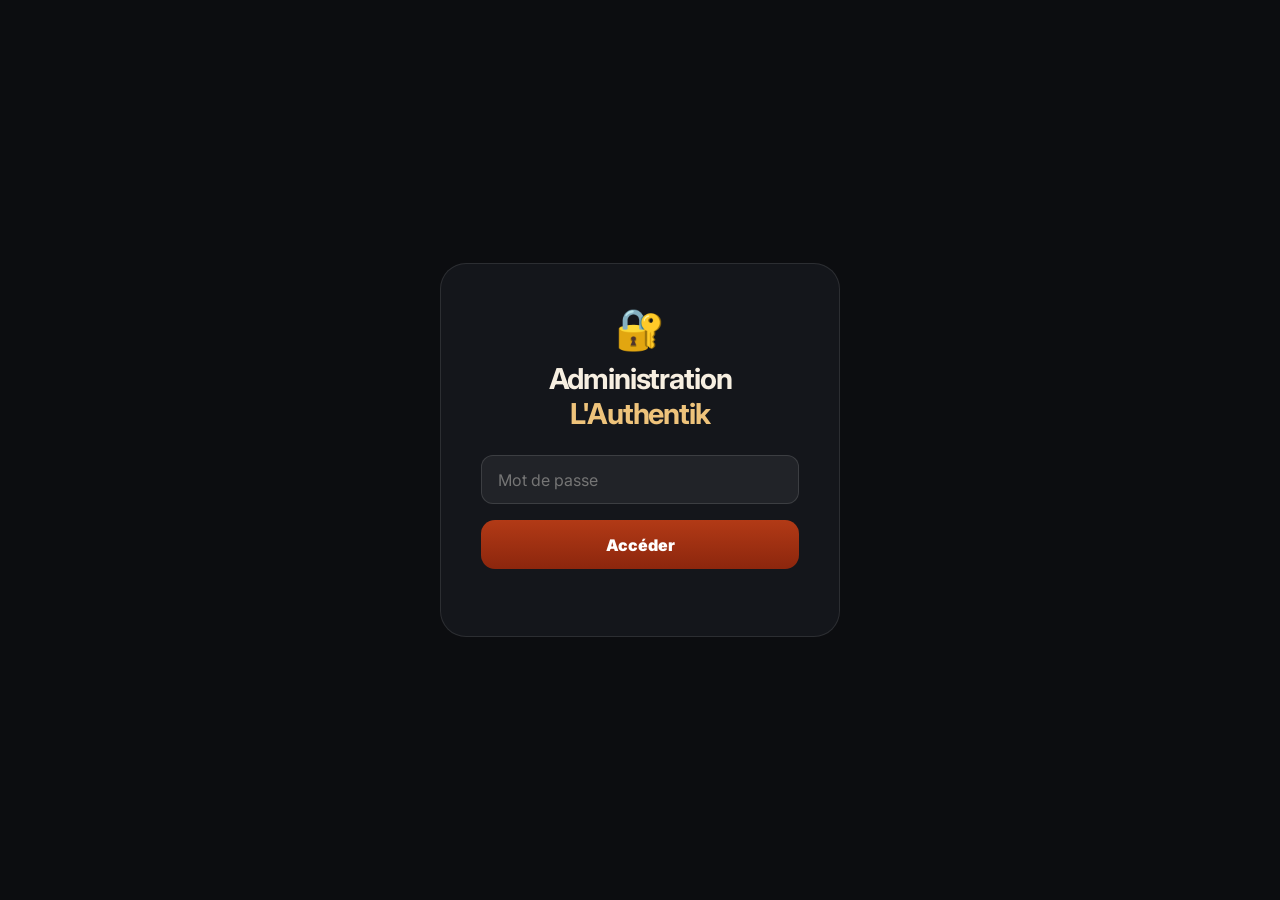
==== admin.html @ bbf082ee "Add files via upload" ====
<!DOCTYPE html>
<html lang="fr">
<head>
<meta charset="UTF-8">
<meta name="viewport" content="width=device-width, initial-scale=1.0">
<title>Admin • L'Authentik</title>
<link rel="preconnect" href="https://fonts.googleapis.com">
<link rel="preconnect" href="https://fonts.gstatic.com" crossorigin>
<link href="https://fonts.googleapis.com/css2?family=Inter:wght@400;600;700;800;900&display=swap" rel="stylesheet">
<link rel="stylesheet" href="assets/css/style.css">
<style>
  :root{--bg:#0c0d10;--surface:#14161b;--card:rgba(255,255,255,.055);--line:rgba(255,255,255,.10);--text:#f7efe1;--muted:#c9bea9;--gold:#eec37b;--gold2:#ffe3b3;--accent:#b23a16;--accent2:#8c260d;}
  body{padding:0;margin:0;}
  
  /* Login */
  .login-screen{position:fixed;inset:0;background:#0c0d10;display:flex;align-items:center;justify-content:center;z-index:9999;}
  .login-box{background:#14161b;border:1px solid rgba(255,255,255,.1);border-radius:26px;padding:2.5rem;width:100%;max-width:400px;text-align:center;}
  .login-box h2{margin:0 0 1.5rem;font-size:1.8rem;letter-spacing:-.04em;}
  .login-box input{width:100%;background:rgba(255,255,255,.06);border:1px solid rgba(255,255,255,.12);border-radius:12px;padding:.85rem 1rem;color:#f7efe1;font-family:inherit;font-size:1rem;box-sizing:border-box;margin-bottom:1rem;}
  .login-box button{width:100%;padding:.9rem;border-radius:14px;border:none;background:linear-gradient(180deg,#b23a16,#8c260d);color:#fff;font-weight:900;font-size:1rem;cursor:pointer;font-family:inherit;}
  .login-error{color:#fca5a5;font-size:.88rem;margin-top:.5rem;min-height:1.2rem;}

  /* Layout admin */
  .admin-wrap{max-width:1200px;margin:0 auto;padding:2rem 1rem;}
  .admin-header{display:flex;align-items:center;justify-content:space-between;margin-bottom:2rem;gap:1rem;flex-wrap:wrap;}
  .admin-header h1{margin:0;font-size:2rem;letter-spacing:-.04em;}
  .admin-nav{display:flex;gap:.5rem;flex-wrap:wrap;}
  .tab-btn{padding:.6rem 1.1rem;border-radius:12px;border:1px solid rgba(255,255,255,.12);background:rgba(255,255,255,.05);color:#f7efe1;cursor:pointer;font-weight:700;font-family:inherit;font-size:.9rem;transition:background .15s;}
  .tab-btn.active,.tab-btn:hover{background:linear-gradient(180deg,#b23a16,#8c260d);border-color:transparent;}
  .tab-content{display:none;}
  .tab-content.active{display:block;}

  /* Stats bar */
  .stats-bar{display:grid;grid-template-columns:repeat(4,1fr);gap:1rem;margin-bottom:2rem;}
  .stat-card{background:linear-gradient(180deg,rgba(255,255,255,.055),rgba(255,255,255,.03));border:1px solid rgba(255,255,255,.1);border-radius:20px;padding:1.2rem;text-align:center;}
  .stat-val{font-size:2rem;font-weight:900;color:#eec37b;}
  .stat-label{font-size:.82rem;color:#c9bea9;margin-top:.2rem;}

  /* Commandes */
  .cmd-filters{display:flex;gap:.7rem;margin-bottom:1.2rem;flex-wrap:wrap;align-items:center;}
  .cmd-filters input,.cmd-filters select{background:rgba(255,255,255,.06);border:1px solid rgba(255,255,255,.12);border-radius:10px;padding:.55rem .9rem;color:#f7efe1;font-family:inherit;font-size:.9rem;}
  .btn-export{padding:.55rem 1rem;border-radius:10px;border:1px solid rgba(238,195,123,.3);background:rgba(238,195,123,.1);color:#eec37b;cursor:pointer;font-weight:700;font-family:inherit;font-size:.88rem;}

  .commande-card{background:linear-gradient(180deg,rgba(255,255,255,.055),rgba(255,255,255,.03));border:1px solid rgba(255,255,255,.1);border-radius:18px;padding:1.1rem 1.3rem;margin-bottom:.8rem;cursor:pointer;transition:border .15s;}
  .commande-card:hover{border-color:rgba(238,195,123,.3);}
  .commande-card.expanded{border-color:rgba(238,195,123,.4);}
  .cmd-row{display:flex;align-items:center;justify-content:space-between;gap:1rem;flex-wrap:wrap;}
  .cmd-num{font-weight:900;font-size:1.05rem;color:#eec37b;}
  .cmd-client{font-weight:700;}
  .cmd-heure{color:#c9bea9;font-size:.88rem;}
  .cmd-total{font-weight:900;font-size:1.05rem;}
  .cmd-detail{margin-top:.9rem;padding-top:.9rem;border-top:1px solid rgba(255,255,255,.07);display:none;}
  .commande-card.expanded .cmd-detail{display:block;}
  .cmd-item-line{padding:.3rem 0;font-size:.9rem;color:#efe4d3;}
  .cmd-item-detail{font-size:.8rem;color:#c9bea9;margin-left:1rem;}
  .cmd-note{margin-top:.6rem;background:rgba(255,255,255,.04);border-radius:8px;padding:.5rem .8rem;font-size:.85rem;color:#c9bea9;}

  /* Éditeur menu */
  .menu-editor-section{margin-bottom:2rem;}
  .menu-editor-section h3{font-size:1.2rem;font-weight:900;color:#eec37b;margin:0 0 .8rem;letter-spacing:-.02em;}
  .editor-grid{display:grid;gap:.6rem;}
  .editor-item{background:rgba(255,255,255,.04);border:1px solid rgba(255,255,255,.08);border-radius:14px;padding:.9rem 1.1rem;display:grid;grid-template-columns:2fr 1fr 1fr 1fr auto;gap:.6rem;align-items:center;}
  .editor-item-nom{font-weight:700;font-size:.9rem;}
  .editor-item input{background:rgba(255,255,255,.07);border:1px solid rgba(255,255,255,.12);border-radius:8px;padding:.4rem .6rem;color:#f7efe1;font-family:inherit;font-size:.88rem;width:100%;box-sizing:border-box;}
  .editor-item label{font-size:.75rem;color:#c9bea9;display:block;margin-bottom:.2rem;}
  .btn-save-item{padding:.4rem .8rem;border-radius:8px;border:none;background:linear-gradient(180deg,#b23a16,#8c260d);color:#fff;font-weight:800;font-family:inherit;font-size:.8rem;cursor:pointer;white-space:nowrap;}
  .save-ok{color:#4ade80;font-size:.8rem;opacity:0;transition:opacity .3s;}
  .save-ok.show{opacity:1;}

  /* Sauces / boissons éditeur */
  .tags-editor{display:flex;flex-wrap:wrap;gap:.5rem;margin-bottom:.8rem;}
  .tag-item{display:flex;align-items:center;gap:.4rem;background:rgba(255,255,255,.07);border:1px solid rgba(255,255,255,.12);border-radius:8px;padding:.35rem .7rem;font-size:.88rem;}
  .tag-del{background:none;border:none;color:#fca5a5;cursor:pointer;font-size:.9rem;padding:0;line-height:1;}
  .add-tag-row{display:flex;gap:.6rem;align-items:center;}
  .add-tag-row input{background:rgba(255,255,255,.06);border:1px solid rgba(255,255,255,.12);border-radius:8px;padding:.45rem .7rem;color:#f7efe1;font-family:inherit;font-size:.88rem;flex:1;}
  .btn-add-tag{padding:.45rem .9rem;border-radius:8px;border:none;background:rgba(238,195,123,.15);color:#eec37b;font-weight:800;font-family:inherit;font-size:.85rem;cursor:pointer;}

  .global-save-btn{margin-top:1.5rem;padding:.9rem 2rem;border-radius:14px;border:none;background:linear-gradient(180deg,#b23a16,#8c260d);color:#fff;font-weight:900;font-size:1rem;cursor:pointer;font-family:inherit;}
  .save-banner{background:rgba(74,222,128,.15);border:1px solid rgba(74,222,128,.3);color:#4ade80;padding:.75rem 1rem;border-radius:12px;margin-bottom:1rem;display:none;}
  .save-banner.show{display:block;}

  @media(max-width:760px){
    .stats-bar{grid-template-columns:1fr 1fr;}
    .editor-item{grid-template-columns:1fr 1fr;gap:.4rem;}
    .editor-item-nom{grid-column:1/-1;}
  }
</style>
</head>
<body>

<!-- LOGIN -->
<div class="login-screen" id="login-screen">
  <div class="login-box">
    <div style="font-size:2.5rem;margin-bottom:.5rem">🔐</div>
    <h2>Administration<br><span style="color:#eec37b">L'Authentik</span></h2>
    <input type="password" id="login-input" placeholder="Mot de passe" onkeydown="if(event.key==='Enter')checkLogin()">
    <button onclick="checkLogin()">Accéder</button>
    <div class="login-error" id="login-error"></div>
  </div>
</div>

<div id="admin-content" style="display:none">
<div class="admin-wrap">
  <div class="admin-header">
    <div>
      <a href="index.html" style="color:#c9bea9;font-size:.85rem;font-weight:600">← Retour au site</a>
      <h1>🍽 Administration</h1>
    </div>
    <div class="admin-nav">
      <button class="tab-btn active" onclick="showTab('historique')">📋 Commandes du jour</button>
      <button class="tab-btn" onclick="showTab('historique-global')">🗂 Historique global</button>
      <button class="tab-btn" onclick="showTab('menu-editor')">✏️ Modifier le menu</button>
      <button class="tab-btn" onclick="showTab('options-editor')">⚙️ Sauces & Boissons</button>
      <button class="tab-btn" onclick="if(confirm(\'Réinitialiser toutes les données menu?\'))resetMenu()">🔄 Reset menu</button>
    </div>
  </div>

  <!-- STATS -->
  <div class="stats-bar" id="stats-bar"></div>

  <!-- TAB: COMMANDES DU JOUR -->
  <div class="tab-content active" id="tab-historique">
    <div class="cmd-filters">
      <input type="text" id="search-today" placeholder="Rechercher (nom, #numéro...)" oninput="renderCommandes('today')">
      <button class="btn-export" onclick="exportCSV('today')">⬇ Export CSV</button>
    </div>
    <div id="list-today"></div>
  </div>

  <!-- TAB: HISTORIQUE GLOBAL -->
  <div class="tab-content" id="tab-historique-global">
    <div class="cmd-filters">
      <input type="text" id="search-global" placeholder="Rechercher..." oninput="renderCommandes('global')">
      <input type="date" id="filter-date" onchange="renderCommandes('global')">
      <button class="btn-export" onclick="exportCSV('global')">⬇ Export CSV</button>
    </div>
    <div id="list-global"></div>
  </div>

  <!-- TAB: ÉDITEUR MENU -->
  <div class="tab-content" id="tab-menu-editor">
    <div class="save-banner" id="save-banner">✅ Modifications enregistrées !</div>
    <div id="menu-editor-body"></div>
    <button class="global-save-btn" onclick="sauvegarderMenu()">💾 Sauvegarder toutes les modifications</button>
  </div>

  <!-- TAB: SAUCES & BOISSONS -->
  <div class="tab-content" id="tab-options-editor">
    <div class="save-banner" id="save-banner-opts">✅ Options enregistrées !</div>

    <div class="menu-editor-section">
      <h3>Sauces</h3>
      <div class="tags-editor" id="sauces-tags"></div>
      <div class="add-tag-row">
        <input type="text" id="new-sauce" placeholder="Nouvelle sauce...">
        <button class="btn-add-tag" onclick="addTag('sauce')">+ Ajouter</button>
      </div>
    </div>

    <div class="menu-editor-section">
      <h3>Boissons</h3>
      <div class="tags-editor" id="boissons-tags"></div>
      <div class="add-tag-row">
        <input type="text" id="new-boisson-nom" placeholder="Nom boisson..." style="flex:2">
        <input type="number" id="new-boisson-prix" placeholder="Prix €" step="0.5" min="0" style="flex:1">
        <button class="btn-add-tag" onclick="addTag('boisson')">+ Ajouter</button>
      </div>
    </div>

    <div class="menu-editor-section">
      <h3>Crudités</h3>
      <div class="tags-editor" id="crudites-tags"></div>
      <div class="add-tag-row">
        <input type="text" id="new-crudite" placeholder="Nouvelle crudité...">
        <button class="btn-add-tag" onclick="addTag('crudite')">+ Ajouter</button>
      </div>
    </div>

    <button class="global-save-btn" onclick="sauvegarderOptions()">💾 Sauvegarder</button>
  </div>

</div><!-- /admin-wrap -->
</div><!-- /admin-content -->

<script src="assets/js/menu-data.js"></script>
<script>
const ADMIN_PWD = 'Lauthentik@2025';

// ---- Auth ----
function checkLogin() {
  const val = document.getElementById('login-input').value;
  if (val === ADMIN_PWD) {
    document.getElementById('login-screen').style.display = 'none';
    document.getElementById('admin-content').style.display = 'block';
    initAdmin();
  } else {
    document.getElementById('login-error').textContent = 'Mot de passe incorrect.';
  }
}
document.getElementById('login-input').addEventListener('keydown', e => { if(e.key==='Enter') checkLogin(); });

// ---- Tabs ----
function showTab(id) {
  document.querySelectorAll('.tab-content').forEach(t => t.classList.remove('active'));
  document.querySelectorAll('.tab-btn').forEach(b => b.classList.remove('active'));
  document.getElementById('tab-'+id).classList.add('active');
  event.target.classList.add('active');
}

// ---- Init ----
function initAdmin() {
  renderStats();
  renderCommandes('today');
  renderCommandes('global');
  renderMenuEditor();
  renderOptionsEditor();
}

// ---- Stats ----
function renderStats() {
  const hist = getHistorique();
  const today = new Date().toISOString().slice(0,10);
  const todayOrders = hist.filter(c => c.timestamp && c.timestamp.slice(0,10) === today);
  const totalToday = todayOrders.reduce((s,c) => s + (c.total||0), 0);
  const totalGlobal = hist.reduce((s,c) => s + (c.total||0), 0);
  
  document.getElementById('stats-bar').innerHTML = `
    <div class="stat-card"><div class="stat-val">${todayOrders.length}</div><div class="stat-label">Commandes aujourd'hui</div></div>
    <div class="stat-card"><div class="stat-val">${totalToday.toFixed(2)} €</div><div class="stat-label">CA aujourd'hui</div></div>
    <div class="stat-card"><div class="stat-val">${hist.length}</div><div class="stat-label">Commandes totales</div></div>
    <div class="stat-card"><div class="stat-val">${totalGlobal.toFixed(2)} €</div><div class="stat-label">CA total</div></div>
  `;
}

// ---- Historique ----
function getHistorique() {
  try { return JSON.parse(localStorage.getItem('lauthentik_historique') || '[]'); } catch(e) { return []; }
}

function renderCommandes(mode) {
  const hist = getHistorique();
  const today = new Date().toISOString().slice(0,10);
  const search = document.getElementById(mode === 'today' ? 'search-today' : 'search-global')?.value.toLowerCase() || '';
  const filterDate = document.getElementById('filter-date')?.value || '';
  const container = document.getElementById(mode === 'today' ? 'list-today' : 'list-global');

  let filtered = hist;
  if (mode === 'today') filtered = filtered.filter(c => c.timestamp && c.timestamp.slice(0,10) === today);
  if (filterDate) filtered = filtered.filter(c => c.timestamp && c.timestamp.slice(0,10) === filterDate);
  if (search) filtered = filtered.filter(c =>
    c.client_nom?.toLowerCase().includes(search) ||
    c.numero?.includes(search) ||
    JSON.stringify(c.items).toLowerCase().includes(search)
  );

  if (filtered.length === 0) {
    container.innerHTML = `<div style="text-align:center;color:#c9bea9;padding:2rem">Aucune commande${mode==='today'?' aujourd\'hui':''}</div>`;
    return;
  }

  container.innerHTML = filtered.map((c, i) => `
    <div class="commande-card" onclick="toggleCmd(this)">
      <div class="cmd-row">
        <span class="cmd-num">#${c.numero || '?'}</span>
        <span class="cmd-client">${c.client_nom || '—'}</span>
        <span class="cmd-heure">${c.heure || ''} — ${c.date || ''}</span>
        <span class="cmd-total">${(c.total||0).toFixed(2)} €</span>
        <span style="color:#c9bea9;font-size:.8rem">▼</span>
      </div>
      <div class="cmd-detail">
        ${(c.items||[]).map(item => `
          <div class="cmd-item-line">
            ${item.qte||1}× ${item.nom} — <span style="color:#eec37b">${((item.prix||0)*(item.qte||1)).toFixed(2)} €</span>
            ${item.detail ? `<div class="cmd-item-detail">${item.detail}</div>` : ''}
          </div>
        `).join('')}
        ${c.client_tel ? `<div class="cmd-item-detail" style="margin-top:.4rem">📞 ${c.client_tel}</div>` : ''}
        ${c.note ? `<div class="cmd-note">📝 ${c.note}</div>` : ''}
      </div>
    </div>
  `).join('');
}

function toggleCmd(el) {
  el.classList.toggle('expanded');
}

// ---- Export CSV ----
function exportCSV(mode) {
  const hist = getHistorique();
  const today = new Date().toISOString().slice(0,10);
  let data = mode === 'today' ? hist.filter(c => c.timestamp?.slice(0,10) === today) : hist;
  
  const rows = [['Numéro','Date','Heure','Client','Téléphone','Commande','Total','Note']];
  data.forEach(c => {
    const items = (c.items||[]).map(i => `${i.qte||1}x ${i.nom}${i.detail?' ('+i.detail+')':''}`).join('; ');
    rows.push([c.numero||'',c.date||'',c.heure||'',c.client_nom||'',c.client_tel||'',items,(c.total||0).toFixed(2),c.note||'']);
  });
  
  const csv = rows.map(r => r.map(v => `"${String(v).replace(/"/g,'""')}"`).join(',')).join('\n');
  const blob = new Blob(['\ufeff'+csv], {type:'text/csv;charset=utf-8'});
  const a = document.createElement('a');
  a.href = URL.createObjectURL(blob);
  a.download = `commandes_lauthentik_${today}.csv`;
  a.click();
}

// ---- Éditeur menu ----
let editData = null;

function renderMenuEditor() {
  editData = JSON.parse(JSON.stringify(getMenuData()));
  const container = document.getElementById('menu-editor-body');
  let html = '';

  for (const [catKey, cat] of Object.entries(editData.categories)) {
    html += `<div class="menu-editor-section">
      <h3>${cat.label}</h3>
      <div class="editor-grid">`;
    
    cat.items.forEach((item, idx) => {
      const p = item.prix !== null && item.prix !== undefined ? item.prix : '';
      const pf = item.avecFrites || '';
      const pm = item.menu || '';
      html += `
        <div class="editor-item" data-cat="${catKey}" data-idx="${idx}">
          <div class="editor-item-nom">${item.nom}</div>
          <div>
            <label>Prix seul (€)</label>
            <input type="number" step="0.5" min="0" class="ed-prix" value="${p}" placeholder="—">
          </div>
          <div>
            <label>Avec frites (€)</label>
            <input type="number" step="0.5" min="0" class="ed-frites" value="${pf}" placeholder="—">
          </div>
          <div>
            <label>Menu complet (€)</label>
            <input type="number" step="0.5" min="0" class="ed-menu" value="${pm}" placeholder="—">
          </div>
          <span class="save-ok" id="ok-${catKey}-${idx}">✓</span>
        </div>`;
    });
    
    html += '</div></div>';
  }

  container.innerHTML = html;
}

function sauvegarderMenu() {
  document.querySelectorAll('.editor-item').forEach(el => {
    const cat = el.dataset.cat;
    const idx = parseInt(el.dataset.idx);
    const prix = parseFloat(el.querySelector('.ed-prix').value) || null;
    const frites = parseFloat(el.querySelector('.ed-frites').value) || null;
    const menu = parseFloat(el.querySelector('.ed-menu').value) || null;
    editData.categories[cat].items[idx].prix = prix;
    editData.categories[cat].items[idx].avecFrites = frites;
    editData.categories[cat].items[idx].menu = menu;
  });
  saveMenuData(editData);
  const banner = document.getElementById('save-banner');
  banner.classList.add('show');
  setTimeout(() => banner.classList.remove('show'), 3000);
}

function resetMenu() {
  localStorage.removeItem('lauthentik_menu_data');
  renderMenuEditor();
  renderOptionsEditor();
  alert('Menu réinitialisé aux valeurs par défaut.');
}

// ---- Éditeur options ----
let optsData = null;

function renderOptionsEditor() {
  optsData = JSON.parse(JSON.stringify(getMenuData()));
  
  // Sauces
  document.getElementById('sauces-tags').innerHTML = optsData.sauces.map((s,i) => `
    <div class="tag-item">${s} <button class="tag-del" onclick="removeTag('sauce',${i})">✕</button></div>
  `).join('');
  
  // Boissons
  document.getElementById('boissons-tags').innerHTML = optsData.boissons.map((b,i) => `
    <div class="tag-item">${b.nom} — ${b.prix.toFixed(2)}€ <button class="tag-del" onclick="removeTag('boisson',${i})">✕</button></div>
  `).join('');
  
  // Crudités
  document.getElementById('crudites-tags').innerHTML = optsData.crudites.map((c,i) => `
    <div class="tag-item">${c} <button class="tag-del" onclick="removeTag('crudite',${i})">✕</button></div>
  `).join('');
}

function removeTag(type, idx) {
  if (type === 'sauce') optsData.sauces.splice(idx, 1);
  else if (type === 'boisson') optsData.boissons.splice(idx, 1);
  else if (type === 'crudite') optsData.crudites.splice(idx, 1);
  renderOptionsEditor();
}

function addTag(type) {
  if (type === 'sauce') {
    const val = document.getElementById('new-sauce').value.trim();
    if (val) { optsData.sauces.push(val); document.getElementById('new-sauce').value = ''; }
  } else if (type === 'boisson') {
    const nom = document.getElementById('new-boisson-nom').value.trim();
    const prix = parseFloat(document.getElementById('new-boisson-prix').value) || 1.5;
    if (nom) {
      optsData.boissons.push({ nom, prix });
      document.getElementById('new-boisson-nom').value = '';
      document.getElementById('new-boisson-prix').value = '';
    }
  } else if (type === 'crudite') {
    const val = document.getElementById('new-crudite').value.trim();
    if (val) { optsData.crudites.push(val); document.getElementById('new-crudite').value = ''; }
  }
  renderOptionsEditor();
}

function sauvegarderOptions() {
  const current = JSON.parse(JSON.stringify(getMenuData()));
  current.sauces = optsData.sauces;
  current.boissons = optsData.boissons;
  current.crudites = optsData.crudites;
  saveMenuData(current);
  const banner = document.getElementById('save-banner-opts');
  banner.classList.add('show');
  setTimeout(() => banner.classList.remove('show'), 3000);
}
</script>
</body>
</html>
---- assets/css/style.css ----
:root{--bg:#0c0d10;--surface:#14161b;--card:rgba(255,255,255,.055);--line:rgba(255,255,255,.10);--text:#f7efe1;--muted:#c9bea9;--gold:#eec37b;--gold2:#ffe3b3;--accent:#b23a16;--accent2:#8c260d;--shadow:0 20px 48px rgba(0,0,0,.35);--max:1220px}
*{box-sizing:border-box}html{scroll-behavior:smooth}body{margin:0;font-family:Inter,system-ui,-apple-system,Segoe UI,Roboto,Arial,sans-serif;color:var(--text);background:radial-gradient(900px 500px at 10% -15%, rgba(238,195,123,.10), transparent 60%),radial-gradient(800px 450px at 100% 0%, rgba(178,58,22,.10), transparent 60%),linear-gradient(180deg,#060708 0%,#0d1014 100%)}a{color:inherit;text-decoration:none}img{max-width:100%;display:block}.container{width:min(var(--max),calc(100% - 2rem));margin:0 auto}.skip-link{position:absolute;left:-999px}.skip-link:focus{left:1rem;top:1rem;background:#fff;color:#000;padding:.7rem 1rem;border-radius:12px;z-index:99}
.header{position:sticky;top:0;z-index:50;background:rgba(8,10,12,.82);backdrop-filter:blur(16px);border-bottom:1px solid rgba(255,255,255,.06)}.header-inner{min-height:78px;display:flex;align-items:center;justify-content:space-between;gap:1rem}.brand{display:flex;align-items:center;gap:.9rem;min-width:0}.brand img{width:58px;height:58px;border-radius:50%;background:#f4eadf;padding:2px}.brand-title{font-size:1.5rem;font-weight:900;letter-spacing:-.04em}.brand-sub{font-size:.84rem;color:var(--muted)}.nav-toggle{display:none;width:46px;height:46px;border-radius:14px;border:1px solid var(--line);background:rgba(255,255,255,.04);position:relative}.nav-toggle span,.nav-toggle:before,.nav-toggle:after{content:'';position:absolute;left:13px;right:13px;height:2px;background:#fff;border-radius:999px}.nav-toggle span{top:22px}.nav-toggle:before{top:16px}.nav-toggle:after{top:28px}.nav{display:flex;align-items:center;gap:.25rem;flex-wrap:wrap}.nav a{padding:.8rem .95rem;border-radius:12px;font-weight:700}.nav a:hover,.nav a[aria-current='page']{background:rgba(255,255,255,.06)}.top-actions{display:flex;gap:.55rem;flex-wrap:wrap}.chip{display:inline-flex;align-items:center;justify-content:center;padding:.78rem .98rem;border-radius:14px;font-weight:800;border:1px solid var(--line);background:rgba(255,255,255,.05)}.chip.primary{background:linear-gradient(180deg,var(--accent),var(--accent2));border-color:transparent}
.hero{margin-top:1.25rem;min-height:72vh;border-radius:32px;overflow:hidden;position:relative;box-shadow:var(--shadow);background:url('assets/img/hero-kebab.jpg') center/cover no-repeat}.hero:before{content:'';position:absolute;inset:0;background:linear-gradient(90deg,rgba(0,0,0,.84) 0%,rgba(0,0,0,.46) 48%,rgba(0,0,0,.18) 100%)}.hero-content{position:relative;z-index:1;max-width:560px;padding:clamp(1.7rem,6vw,5.2rem)}.eyebrow{display:inline-flex;padding:.45rem .72rem;border-radius:999px;background:rgba(238,195,123,.14);color:var(--gold2);font-weight:800}.hero h1{margin:.9rem 0 .4rem;font-size:clamp(3rem,7vw,5.5rem);line-height:.92;letter-spacing:-.06em}.hero p{margin:0;color:#f2e8d8;font-size:clamp(1.08rem,2vw,1.26rem);line-height:1.7}.hero-actions{display:flex;gap:.75rem;flex-wrap:wrap;margin-top:1.25rem}.btn{display:inline-flex;align-items:center;justify-content:center;padding:1rem 1.18rem;border-radius:16px;font-weight:900}.btn.primary{background:linear-gradient(180deg,var(--accent),var(--accent2))}.btn.secondary{background:rgba(255,255,255,.08);border:1px solid var(--line)}
.section{padding:4.2rem 0}.section.small{padding-top:2.4rem}.section-title{display:flex;align-items:end;justify-content:space-between;gap:1rem;margin-bottom:1.4rem}.section-title h2{margin:0;font-size:clamp(1.9rem,4vw,3rem);letter-spacing:-.04em}.section-title p{margin:0;color:var(--muted);max-width:62ch;line-height:1.7}
.categories{display:grid;grid-template-columns:repeat(12,1fr);gap:1.2rem}.category{grid-column:span 4;min-height:320px;border-radius:26px;overflow:hidden;position:relative;border:1px solid var(--line);box-shadow:var(--shadow);background-size:cover;background-position:center}.category.wide{grid-column:span 6}.category.small{grid-column:span 3}.category:before{content:'';position:absolute;inset:0;background:linear-gradient(180deg,rgba(0,0,0,.04),rgba(0,0,0,.78))}.category .inner{position:absolute;inset:auto 0 0 0;padding:1.25rem;z-index:1}.category h3{margin:0 0 .35rem;font-size:1.7rem}.category p{margin:0;color:#ebdfcf}
.gallery{display:grid;grid-template-columns:repeat(4,1fr);gap:1rem}.gallery img{width:100%;aspect-ratio:1/1;object-fit:cover;border-radius:22px;border:1px solid var(--line);box-shadow:var(--shadow)}
.info-grid{display:grid;grid-template-columns:1.2fr .8fr;gap:1.2rem}.panel{background:linear-gradient(180deg,rgba(255,255,255,.055),rgba(255,255,255,.03));border:1px solid var(--line);border-radius:26px;box-shadow:var(--shadow)}.map iframe{width:100%;height:100%;min-height:420px;border:0;border-radius:26px}.stack{display:grid;gap:1rem}.card{padding:1.25rem}.list{display:grid;gap:.9rem}.line strong{display:block;color:var(--gold2);margin-bottom:.2rem}.muted{color:var(--muted)}
.page-hero{margin-top:1.25rem;min-height:40vh;border-radius:30px;overflow:hidden;position:relative;display:flex;align-items:end;box-shadow:var(--shadow);background-size:cover;background-position:center}.page-hero:before{content:'';position:absolute;inset:0;background:linear-gradient(90deg,rgba(0,0,0,.84),rgba(0,0,0,.38) 60%,rgba(0,0,0,.16))}.page-hero .content{position:relative;z-index:1;max-width:700px;padding:1.8rem}.page-hero h1{margin:.35rem 0 0;font-size:clamp(2.2rem,4.8vw,4rem);letter-spacing:-.05em}
.menu-grid{display:grid;grid-template-columns:repeat(2,minmax(0,1fr));gap:1rem}.menu-card{display:grid;grid-template-columns:220px 1fr;gap:1rem;align-items:stretch;padding:.9rem;border-radius:24px;border:1px solid var(--line);background:linear-gradient(180deg,rgba(255,255,255,.055),rgba(255,255,255,.03));box-shadow:var(--shadow)}.menu-card img{width:100%;height:180px;object-fit:cover;border-radius:18px}.menu-name{font-weight:900;font-size:1.15rem}.menu-price{font-weight:900;color:var(--gold2);margin-top:.1rem}.menu-extra{margin-top:.38rem;font-size:.93rem;color:#ffd59a;font-weight:700}.menu-desc{margin-top:.5rem;line-height:1.68;color:#efe4d3}
.supp-grid{display:grid;grid-template-columns:repeat(3,minmax(0,1fr));gap:1rem}.supp-card{padding:.9rem;border-radius:22px;border:1px solid var(--line);background:rgba(255,255,255,.04);box-shadow:var(--shadow)}.supp-card img{width:100%;height:190px;object-fit:cover;border-radius:16px;margin-bottom:.85rem}
.footer{padding:2rem 0 3rem}.footer-grid{display:grid;grid-template-columns:1.2fr 1fr 1fr;gap:1rem}.footer small{color:var(--muted);line-height:1.7}
@media (max-width:1080px){.categories{grid-template-columns:repeat(6,1fr)}.category,.category.wide,.category.small{grid-column:span 3}.gallery,.footer-grid,.info-grid,.supp-grid{grid-template-columns:1fr}.menu-grid{grid-template-columns:1fr}}
@media (max-width:900px){.nav-toggle{display:inline-flex}.nav{display:none;position:absolute;left:1rem;right:1rem;top:calc(100% + .75rem);flex-direction:column;align-items:stretch;background:rgba(10,12,14,.98);border:1px solid var(--line);border-radius:18px;padding:.65rem;box-shadow:var(--shadow)}.nav.open{display:flex}.top-actions{display:none}.gallery{grid-template-columns:repeat(2,1fr)}}
@media (max-width:760px){.container{width:min(var(--max),calc(100% - 1.15rem))}.hero{min-height:76vh}.categories,.gallery,.menu-grid,.supp-grid{grid-template-columns:1fr}.category,.category.wide,.category.small{grid-column:auto;min-height:260px}.menu-card{grid-template-columns:1fr}.menu-card img{height:220px}.section{padding:3.2rem 0}}
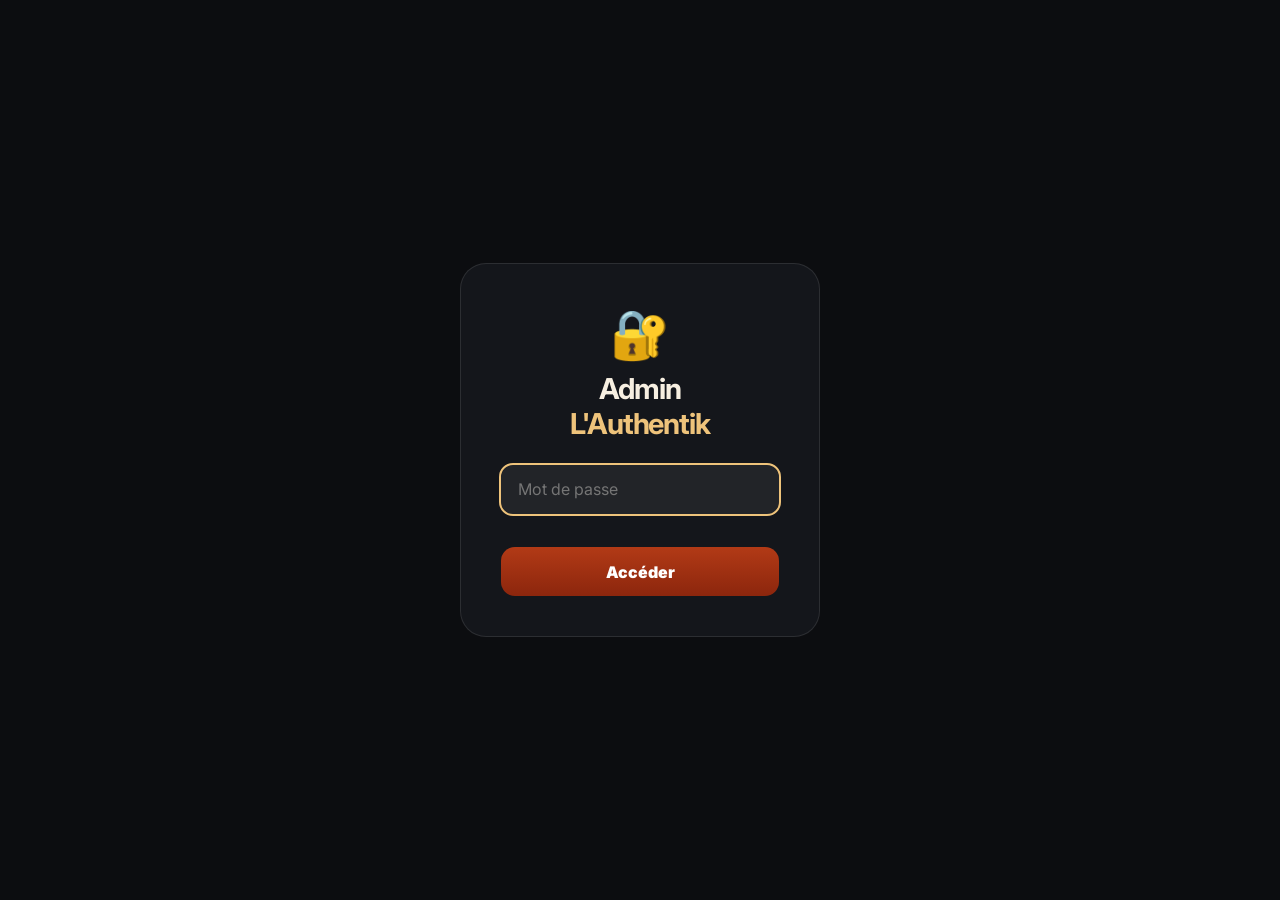
==== commit 23e52419: "Add files via upload" ====
--- a/admin.html
+++ b/admin.html
@@ -4,430 +4,586 @@
 <meta charset="UTF-8">
 <meta name="viewport" content="width=device-width, initial-scale=1.0">
 <title>Admin • L'Authentik</title>
+<link rel="icon" type="image/png" href="assets/img/logo.png">
 <link rel="preconnect" href="https://fonts.googleapis.com">
-<link rel="preconnect" href="https://fonts.gstatic.com" crossorigin>
 <link href="https://fonts.googleapis.com/css2?family=Inter:wght@400;600;700;800;900&display=swap" rel="stylesheet">
-<link rel="stylesheet" href="assets/css/style.css">
 <style>
-  :root{--bg:#0c0d10;--surface:#14161b;--card:rgba(255,255,255,.055);--line:rgba(255,255,255,.10);--text:#f7efe1;--muted:#c9bea9;--gold:#eec37b;--gold2:#ffe3b3;--accent:#b23a16;--accent2:#8c260d;}
-  body{padding:0;margin:0;}
-  
-  /* Login */
-  .login-screen{position:fixed;inset:0;background:#0c0d10;display:flex;align-items:center;justify-content:center;z-index:9999;}
-  .login-box{background:#14161b;border:1px solid rgba(255,255,255,.1);border-radius:26px;padding:2.5rem;width:100%;max-width:400px;text-align:center;}
-  .login-box h2{margin:0 0 1.5rem;font-size:1.8rem;letter-spacing:-.04em;}
-  .login-box input{width:100%;background:rgba(255,255,255,.06);border:1px solid rgba(255,255,255,.12);border-radius:12px;padding:.85rem 1rem;color:#f7efe1;font-family:inherit;font-size:1rem;box-sizing:border-box;margin-bottom:1rem;}
-  .login-box button{width:100%;padding:.9rem;border-radius:14px;border:none;background:linear-gradient(180deg,#b23a16,#8c260d);color:#fff;font-weight:900;font-size:1rem;cursor:pointer;font-family:inherit;}
-  .login-error{color:#fca5a5;font-size:.88rem;margin-top:.5rem;min-height:1.2rem;}
-
-  /* Layout admin */
-  .admin-wrap{max-width:1200px;margin:0 auto;padding:2rem 1rem;}
-  .admin-header{display:flex;align-items:center;justify-content:space-between;margin-bottom:2rem;gap:1rem;flex-wrap:wrap;}
-  .admin-header h1{margin:0;font-size:2rem;letter-spacing:-.04em;}
-  .admin-nav{display:flex;gap:.5rem;flex-wrap:wrap;}
-  .tab-btn{padding:.6rem 1.1rem;border-radius:12px;border:1px solid rgba(255,255,255,.12);background:rgba(255,255,255,.05);color:#f7efe1;cursor:pointer;font-weight:700;font-family:inherit;font-size:.9rem;transition:background .15s;}
-  .tab-btn.active,.tab-btn:hover{background:linear-gradient(180deg,#b23a16,#8c260d);border-color:transparent;}
-  .tab-content{display:none;}
-  .tab-content.active{display:block;}
-
-  /* Stats bar */
-  .stats-bar{display:grid;grid-template-columns:repeat(4,1fr);gap:1rem;margin-bottom:2rem;}
-  .stat-card{background:linear-gradient(180deg,rgba(255,255,255,.055),rgba(255,255,255,.03));border:1px solid rgba(255,255,255,.1);border-radius:20px;padding:1.2rem;text-align:center;}
-  .stat-val{font-size:2rem;font-weight:900;color:#eec37b;}
-  .stat-label{font-size:.82rem;color:#c9bea9;margin-top:.2rem;}
-
-  /* Commandes */
-  .cmd-filters{display:flex;gap:.7rem;margin-bottom:1.2rem;flex-wrap:wrap;align-items:center;}
-  .cmd-filters input,.cmd-filters select{background:rgba(255,255,255,.06);border:1px solid rgba(255,255,255,.12);border-radius:10px;padding:.55rem .9rem;color:#f7efe1;font-family:inherit;font-size:.9rem;}
-  .btn-export{padding:.55rem 1rem;border-radius:10px;border:1px solid rgba(238,195,123,.3);background:rgba(238,195,123,.1);color:#eec37b;cursor:pointer;font-weight:700;font-family:inherit;font-size:.88rem;}
-
-  .commande-card{background:linear-gradient(180deg,rgba(255,255,255,.055),rgba(255,255,255,.03));border:1px solid rgba(255,255,255,.1);border-radius:18px;padding:1.1rem 1.3rem;margin-bottom:.8rem;cursor:pointer;transition:border .15s;}
-  .commande-card:hover{border-color:rgba(238,195,123,.3);}
-  .commande-card.expanded{border-color:rgba(238,195,123,.4);}
-  .cmd-row{display:flex;align-items:center;justify-content:space-between;gap:1rem;flex-wrap:wrap;}
-  .cmd-num{font-weight:900;font-size:1.05rem;color:#eec37b;}
-  .cmd-client{font-weight:700;}
-  .cmd-heure{color:#c9bea9;font-size:.88rem;}
-  .cmd-total{font-weight:900;font-size:1.05rem;}
-  .cmd-detail{margin-top:.9rem;padding-top:.9rem;border-top:1px solid rgba(255,255,255,.07);display:none;}
-  .commande-card.expanded .cmd-detail{display:block;}
-  .cmd-item-line{padding:.3rem 0;font-size:.9rem;color:#efe4d3;}
-  .cmd-item-detail{font-size:.8rem;color:#c9bea9;margin-left:1rem;}
-  .cmd-note{margin-top:.6rem;background:rgba(255,255,255,.04);border-radius:8px;padding:.5rem .8rem;font-size:.85rem;color:#c9bea9;}
-
-  /* Éditeur menu */
-  .menu-editor-section{margin-bottom:2rem;}
-  .menu-editor-section h3{font-size:1.2rem;font-weight:900;color:#eec37b;margin:0 0 .8rem;letter-spacing:-.02em;}
-  .editor-grid{display:grid;gap:.6rem;}
-  .editor-item{background:rgba(255,255,255,.04);border:1px solid rgba(255,255,255,.08);border-radius:14px;padding:.9rem 1.1rem;display:grid;grid-template-columns:2fr 1fr 1fr 1fr auto;gap:.6rem;align-items:center;}
-  .editor-item-nom{font-weight:700;font-size:.9rem;}
-  .editor-item input{background:rgba(255,255,255,.07);border:1px solid rgba(255,255,255,.12);border-radius:8px;padding:.4rem .6rem;color:#f7efe1;font-family:inherit;font-size:.88rem;width:100%;box-sizing:border-box;}
-  .editor-item label{font-size:.75rem;color:#c9bea9;display:block;margin-bottom:.2rem;}
-  .btn-save-item{padding:.4rem .8rem;border-radius:8px;border:none;background:linear-gradient(180deg,#b23a16,#8c260d);color:#fff;font-weight:800;font-family:inherit;font-size:.8rem;cursor:pointer;white-space:nowrap;}
-  .save-ok{color:#4ade80;font-size:.8rem;opacity:0;transition:opacity .3s;}
-  .save-ok.show{opacity:1;}
-
-  /* Sauces / boissons éditeur */
-  .tags-editor{display:flex;flex-wrap:wrap;gap:.5rem;margin-bottom:.8rem;}
-  .tag-item{display:flex;align-items:center;gap:.4rem;background:rgba(255,255,255,.07);border:1px solid rgba(255,255,255,.12);border-radius:8px;padding:.35rem .7rem;font-size:.88rem;}
-  .tag-del{background:none;border:none;color:#fca5a5;cursor:pointer;font-size:.9rem;padding:0;line-height:1;}
-  .add-tag-row{display:flex;gap:.6rem;align-items:center;}
-  .add-tag-row input{background:rgba(255,255,255,.06);border:1px solid rgba(255,255,255,.12);border-radius:8px;padding:.45rem .7rem;color:#f7efe1;font-family:inherit;font-size:.88rem;flex:1;}
-  .btn-add-tag{padding:.45rem .9rem;border-radius:8px;border:none;background:rgba(238,195,123,.15);color:#eec37b;font-weight:800;font-family:inherit;font-size:.85rem;cursor:pointer;}
-
-  .global-save-btn{margin-top:1.5rem;padding:.9rem 2rem;border-radius:14px;border:none;background:linear-gradient(180deg,#b23a16,#8c260d);color:#fff;font-weight:900;font-size:1rem;cursor:pointer;font-family:inherit;}
-  .save-banner{background:rgba(74,222,128,.15);border:1px solid rgba(74,222,128,.3);color:#4ade80;padding:.75rem 1rem;border-radius:12px;margin-bottom:1rem;display:none;}
-  .save-banner.show{display:block;}
-
-  @media(max-width:760px){
-    .stats-bar{grid-template-columns:1fr 1fr;}
-    .editor-item{grid-template-columns:1fr 1fr;gap:.4rem;}
-    .editor-item-nom{grid-column:1/-1;}
-  }
+:root{--bg:#0c0d10;--s:#14161b;--line:rgba(255,255,255,.10);--text:#f7efe1;--muted:#c9bea9;--gold:#eec37b;--acc:#b23a16;--acc2:#8c260d;}
+*{box-sizing:border-box;margin:0;padding:0}
+body{background:#0c0d10;color:#f7efe1;font-family:Inter,system-ui,sans-serif;min-height:100vh}
+a{color:inherit;text-decoration:none}
+input,select,textarea{font-family:inherit}
+
+/* LOGIN */
+.login-wrap{position:fixed;inset:0;display:flex;align-items:center;justify-content:center;background:#0c0d10;z-index:999}
+.login-box{background:#14161b;border:1px solid var(--line);border-radius:26px;padding:2.5rem;width:360px;text-align:center}
+.login-box h2{font-size:1.8rem;margin-bottom:1.5rem;letter-spacing:-.04em}
+.login-box input{width:100%;background:rgba(255,255,255,.06);border:1px solid var(--line);border-radius:12px;padding:.85rem 1rem;color:#f7efe1;font-size:1rem;margin-bottom:.8rem}
+.login-box input:focus{outline:2px solid var(--gold);border-color:transparent}
+.login-err{color:#fca5a5;font-size:.85rem;min-height:1.1rem;margin-top:.2rem}
+.btn-main{width:100%;padding:.9rem;border-radius:14px;border:none;background:linear-gradient(180deg,var(--acc),var(--acc2));color:#fff;font-weight:900;font-size:1rem;cursor:pointer;font-family:inherit;transition:opacity .15s}
+.btn-main:hover{opacity:.9}
+
+/* LAYOUT */
+.admin-wrap{display:none;max-width:1300px;margin:0 auto;padding:1.5rem 1rem}
+.top-bar{display:flex;align-items:center;justify-content:space-between;margin-bottom:1.5rem;gap:1rem;flex-wrap:wrap}
+.top-bar h1{font-size:1.8rem;letter-spacing:-.04em}
+.back-link{color:var(--muted);font-size:.85rem;font-weight:600;display:flex;align-items:center;gap:.3rem}
+.tabs{display:flex;gap:.4rem;flex-wrap:wrap;margin-bottom:1.5rem}
+.tab{padding:.6rem 1.1rem;border-radius:12px;border:1px solid var(--line);background:rgba(255,255,255,.05);color:#f7efe1;cursor:pointer;font-weight:700;font-family:inherit;font-size:.88rem;transition:all .15s}
+.tab.on,.tab:hover{background:linear-gradient(180deg,var(--acc),var(--acc2));border-color:transparent}
+.pane{display:none}.pane.on{display:block}
+
+/* STATS */
+.stats{display:grid;grid-template-columns:repeat(4,1fr);gap:.8rem;margin-bottom:1.5rem}
+.stat{background:linear-gradient(180deg,rgba(255,255,255,.055),rgba(255,255,255,.03));border:1px solid var(--line);border-radius:18px;padding:1.1rem;text-align:center}
+.stat-v{font-size:1.9rem;font-weight:900;color:var(--gold)}
+.stat-l{font-size:.8rem;color:var(--muted);margin-top:.2rem}
+
+/* COMMANDES */
+.filters{display:flex;gap:.6rem;flex-wrap:wrap;margin-bottom:1rem;align-items:center}
+.filters input,.filters select{background:rgba(255,255,255,.06);border:1px solid var(--line);border-radius:10px;padding:.5rem .8rem;color:#f7efe1;font-size:.9rem}
+.btn-sm{padding:.5rem .9rem;border-radius:10px;border:1px solid rgba(238,195,123,.3);background:rgba(238,195,123,.1);color:var(--gold);cursor:pointer;font-weight:700;font-family:inherit;font-size:.85rem}
+.btn-danger{border-color:rgba(239,68,68,.3);background:rgba(239,68,68,.1);color:#fca5a5}
+
+.cmd-card{background:rgba(255,255,255,.04);border:1px solid var(--line);border-radius:16px;padding:1rem 1.2rem;margin-bottom:.7rem;cursor:pointer;transition:border .15s}
+.cmd-card:hover,.cmd-card.open{border-color:rgba(238,195,123,.35)}
+.cmd-head{display:flex;align-items:center;gap:1rem;flex-wrap:wrap}
+.cmd-num{font-weight:900;color:var(--gold);font-size:1.05rem;min-width:60px}
+.cmd-client{font-weight:700;flex:1}
+.cmd-time{color:var(--muted);font-size:.85rem}
+.cmd-total{font-weight:900;font-size:1.05rem}
+.badge{display:inline-flex;align-items:center;padding:.25rem .65rem;border-radius:999px;font-size:.78rem;font-weight:800;cursor:pointer;border:none;font-family:inherit}
+.badge-wait{background:rgba(234,179,8,.2);color:#fde047}
+.badge-10min{background:rgba(249,115,22,.2);color:#fb923c}
+.badge-5min{background:rgba(239,68,68,.2);color:#fca5a5}
+.badge-ready{background:rgba(34,197,94,.2);color:#4ade80}
+.status-btn{font-size:.75rem;padding:.2rem .5rem;border-radius:8px;border:1px solid var(--line);background:rgba(255,255,255,.04);color:var(--muted);cursor:pointer;font-family:inherit;margin:.1rem}
+.status-btn:hover{background:rgba(255,255,255,.1)}
+
+.cmd-body{display:none;margin-top:.9rem;padding-top:.9rem;border-top:1px solid var(--line)}
+.cmd-card.open .cmd-body{display:block}
+.cmd-line{padding:.3rem 0;font-size:.9rem}
+.cmd-line-d{font-size:.8rem;color:var(--muted);margin-left:1rem}
+.cmd-note{background:rgba(255,255,255,.04);border-radius:8px;padding:.45rem .75rem;font-size:.82rem;color:var(--muted);margin-top:.5rem}
+
+/* ÉDITEUR MENU */
+.ed-section{margin-bottom:2rem}
+.ed-section h3{font-size:1.1rem;font-weight:900;color:var(--gold);margin-bottom:.7rem;letter-spacing:-.02em;padding-bottom:.4rem;border-bottom:1px solid var(--line)}
+.ed-item{background:rgba(255,255,255,.04);border:1px solid var(--line);border-radius:14px;padding:.85rem 1rem;margin-bottom:.5rem}
+.ed-row1{display:flex;align-items:center;gap:.8rem;flex-wrap:wrap;margin-bottom:.6rem}
+.ed-nom-input{flex:2;min-width:140px}
+.ed-prix-group{display:flex;gap:.5rem;flex:3;flex-wrap:wrap}
+.ed-prix-field{flex:1;min-width:80px}
+.ed-prix-field label{font-size:.72rem;color:var(--muted);display:block;margin-bottom:.2rem}
+.ed-input{background:rgba(255,255,255,.07);border:1px solid var(--line);border-radius:8px;padding:.4rem .6rem;color:#f7efe1;width:100%;font-family:inherit;font-size:.88rem}
+.ed-input:focus{outline:2px solid var(--gold);border-color:transparent}
+.ed-row2{display:flex;align-items:flex-start;gap:.8rem;flex-wrap:wrap}
+.ed-img-group{flex:2;min-width:180px}
+.ed-desc-group{flex:3;min-width:180px}
+.ed-img-preview{width:60px;height:45px;object-fit:cover;border-radius:8px;border:1px solid var(--line);vertical-align:middle}
+.ed-img-row{display:flex;align-items:center;gap:.5rem}
+.toggle-actif{display:flex;align-items:center;gap:.5rem;font-size:.85rem;cursor:pointer;padding:.3rem .6rem;border-radius:8px;border:1px solid var(--line);background:rgba(255,255,255,.04)}
+.toggle-actif.off{opacity:.5;border-color:rgba(239,68,68,.3);background:rgba(239,68,68,.07)}
+.toggle-actif input{accent-color:var(--gold);width:15px;height:15px}
+
+/* Tags */
+.tags-wrap{display:flex;flex-wrap:wrap;gap:.4rem;margin-bottom:.7rem}
+.tag{display:flex;align-items:center;gap:.35rem;background:rgba(255,255,255,.07);border:1px solid var(--line);border-radius:8px;padding:.3rem .6rem;font-size:.85rem}
+.tag button{background:none;border:none;color:#fca5a5;cursor:pointer;font-size:.85rem;line-height:1;padding:0}
+.add-row{display:flex;gap:.5rem;align-items:center;flex-wrap:wrap}
+.add-row input{background:rgba(255,255,255,.06);border:1px solid var(--line);border-radius:8px;padding:.45rem .75rem;color:#f7efe1;font-size:.88rem;flex:1;min-width:120px}
+.btn-add{padding:.45rem .9rem;border-radius:8px;border:none;background:rgba(238,195,123,.15);color:var(--gold);font-weight:800;cursor:pointer;font-family:inherit;font-size:.85rem}
+
+/* Horaires */
+.horaire-row{display:grid;grid-template-columns:110px 1fr 1fr auto;gap:.5rem;align-items:center;margin-bottom:.4rem}
+.horaire-row label{font-size:.88rem;font-weight:700}
+.horaire-ferme{display:flex;align-items:center;gap:.4rem;font-size:.83rem;cursor:pointer}
+.horaire-ferme input{accent-color:var(--gold)}
+
+/* Save */
+.save-bar{position:sticky;bottom:1rem;background:linear-gradient(180deg,var(--acc),var(--acc2));border-radius:16px;padding:1rem 1.5rem;display:flex;align-items:center;justify-content:space-between;margin-top:1.5rem;box-shadow:0 8px 28px rgba(178,58,22,.5);z-index:10}
+.save-bar span{font-weight:700}
+.btn-save{background:rgba(255,255,255,.15);border:1px solid rgba(255,255,255,.3);color:#fff;font-weight:900;padding:.7rem 1.4rem;border-radius:12px;cursor:pointer;font-family:inherit;font-size:.95rem}
+.banner{background:rgba(34,197,94,.15);border:1px solid rgba(34,197,94,.3);color:#4ade80;padding:.7rem 1rem;border-radius:12px;margin-bottom:1rem;display:none;font-weight:700}
+.banner.on{display:block}
+
+@media(max-width:760px){
+  .stats{grid-template-columns:1fr 1fr}
+  .ed-row1,.ed-row2,.horaire-row{grid-template-columns:1fr}
+  .horaire-row{display:flex;flex-wrap:wrap}
+}
 </style>
 </head>
 <body>
 
 <!-- LOGIN -->
-<div class="login-screen" id="login-screen">
+<div class="login-wrap" id="login-screen">
   <div class="login-box">
-    <div style="font-size:2.5rem;margin-bottom:.5rem">🔐</div>
-    <h2>Administration<br><span style="color:#eec37b">L'Authentik</span></h2>
-    <input type="password" id="login-input" placeholder="Mot de passe" onkeydown="if(event.key==='Enter')checkLogin()">
-    <button onclick="checkLogin()">Accéder</button>
-    <div class="login-error" id="login-error"></div>
+    <div style="font-size:3rem;margin-bottom:.5rem">🔐</div>
+    <h2>Admin<br><span style="color:var(--gold)">L'Authentik</span></h2>
+    <input type="password" id="pwd" placeholder="Mot de passe" autofocus>
+    <div class="login-err" id="login-err"></div>
+    <button class="btn-main" onclick="login()">Accéder</button>
   </div>
 </div>
 
-<div id="admin-content" style="display:none">
-<div class="admin-wrap">
-  <div class="admin-header">
+<div class="admin-wrap" id="aw">
+  <div class="top-bar">
     <div>
-      <a href="index.html" style="color:#c9bea9;font-size:.85rem;font-weight:600">← Retour au site</a>
+      <a href="index.html" class="back-link">← Retour au site</a>
       <h1>🍽 Administration</h1>
     </div>
-    <div class="admin-nav">
-      <button class="tab-btn active" onclick="showTab('historique')">📋 Commandes du jour</button>
-      <button class="tab-btn" onclick="showTab('historique-global')">🗂 Historique global</button>
-      <button class="tab-btn" onclick="showTab('menu-editor')">✏️ Modifier le menu</button>
-      <button class="tab-btn" onclick="showTab('options-editor')">⚙️ Sauces & Boissons</button>
-      <button class="tab-btn" onclick="if(confirm(\'Réinitialiser toutes les données menu?\'))resetMenu()">🔄 Reset menu</button>
-    </div>
+  </div>
+
+  <div class="tabs">
+    <button class="tab on"  onclick="tab('jour')">📋 Commandes du jour</button>
+    <button class="tab"     onclick="tab('global')">🗂 Historique global</button>
+    <button class="tab"     onclick="tab('menu')">✏️ Menu & Prix</button>
+    <button class="tab"     onclick="tab('opts')">⚙️ Sauces & Boissons</button>
+    <button class="tab"     onclick="tab('horaires-tab')">🕐 Horaires</button>
+    <button class="tab btn-danger" onclick="resetAll()">🔄 Reset total</button>
   </div>
 
   <!-- STATS -->
-  <div class="stats-bar" id="stats-bar"></div>
-
-  <!-- TAB: COMMANDES DU JOUR -->
-  <div class="tab-content active" id="tab-historique">
-    <div class="cmd-filters">
-      <input type="text" id="search-today" placeholder="Rechercher (nom, #numéro...)" oninput="renderCommandes('today')">
-      <button class="btn-export" onclick="exportCSV('today')">⬇ Export CSV</button>
-    </div>
-    <div id="list-today"></div>
-  </div>
-
-  <!-- TAB: HISTORIQUE GLOBAL -->
-  <div class="tab-content" id="tab-historique-global">
-    <div class="cmd-filters">
-      <input type="text" id="search-global" placeholder="Rechercher..." oninput="renderCommandes('global')">
-      <input type="date" id="filter-date" onchange="renderCommandes('global')">
-      <button class="btn-export" onclick="exportCSV('global')">⬇ Export CSV</button>
+  <div class="stats" id="stats"></div>
+
+  <!-- PANE: COMMANDES DU JOUR -->
+  <div class="pane on" id="pane-jour">
+    <div class="filters">
+      <input type="text" id="s-jour" placeholder="Rechercher…" oninput="renderCmds('jour')">
+      <button class="btn-sm" onclick="exportCSV('jour')">⬇ Export CSV</button>
+      <button class="btn-sm btn-danger" onclick="clearToday()">🗑 Effacer aujourd'hui</button>
+    </div>
+    <div id="list-jour"></div>
+  </div>
+
+  <!-- PANE: HISTORIQUE GLOBAL -->
+  <div class="pane" id="pane-global">
+    <div class="filters">
+      <input type="text" id="s-global" placeholder="Rechercher…" oninput="renderCmds('global')">
+      <input type="date"  id="f-date"  onchange="renderCmds('global')">
+      <button class="btn-sm" onclick="exportCSV('global')">⬇ Export CSV</button>
+      <button class="btn-sm btn-danger" onclick="clearAll()">🗑 Effacer tout</button>
     </div>
     <div id="list-global"></div>
   </div>
 
-  <!-- TAB: ÉDITEUR MENU -->
-  <div class="tab-content" id="tab-menu-editor">
-    <div class="save-banner" id="save-banner">✅ Modifications enregistrées !</div>
-    <div id="menu-editor-body"></div>
-    <button class="global-save-btn" onclick="sauvegarderMenu()">💾 Sauvegarder toutes les modifications</button>
-  </div>
-
-  <!-- TAB: SAUCES & BOISSONS -->
-  <div class="tab-content" id="tab-options-editor">
-    <div class="save-banner" id="save-banner-opts">✅ Options enregistrées !</div>
-
-    <div class="menu-editor-section">
-      <h3>Sauces</h3>
-      <div class="tags-editor" id="sauces-tags"></div>
-      <div class="add-tag-row">
-        <input type="text" id="new-sauce" placeholder="Nouvelle sauce...">
-        <button class="btn-add-tag" onclick="addTag('sauce')">+ Ajouter</button>
+  <!-- PANE: ÉDITEUR MENU -->
+  <div class="pane" id="pane-menu">
+    <div class="banner" id="ban-menu">✅ Menu sauvegardé !</div>
+    <div id="menu-ed-body"></div>
+    <div class="save-bar">
+      <span>Modifications non sauvegardées</span>
+      <button class="btn-save" onclick="saveMenu()">💾 Sauvegarder</button>
+    </div>
+  </div>
+
+  <!-- PANE: SAUCES & BOISSONS -->
+  <div class="pane" id="pane-opts">
+    <div class="banner" id="ban-opts">✅ Options sauvegardées !</div>
+    <div class="ed-section">
+      <h3>Sauces disponibles</h3>
+      <div class="tags-wrap" id="tags-sauces"></div>
+      <div class="add-row">
+        <input type="text" id="new-sauce" placeholder="Nouvelle sauce…">
+        <button class="btn-add" onclick="addTag('sauce')">+ Ajouter</button>
       </div>
     </div>
-
-    <div class="menu-editor-section">
+    <div class="ed-section">
       <h3>Boissons</h3>
-      <div class="tags-editor" id="boissons-tags"></div>
-      <div class="add-tag-row">
-        <input type="text" id="new-boisson-nom" placeholder="Nom boisson..." style="flex:2">
-        <input type="number" id="new-boisson-prix" placeholder="Prix €" step="0.5" min="0" style="flex:1">
-        <button class="btn-add-tag" onclick="addTag('boisson')">+ Ajouter</button>
+      <div class="tags-wrap" id="tags-boissons"></div>
+      <div class="add-row">
+        <input type="text" id="new-bois-nom" placeholder="Nom boisson…" style="flex:2">
+        <input type="number" id="new-bois-prix" placeholder="Prix €" step="0.5" min="0" style="flex:1;max-width:90px">
+        <button class="btn-add" onclick="addTag('boisson')">+ Ajouter</button>
       </div>
     </div>
-
-    <div class="menu-editor-section">
-      <h3>Crudités</h3>
-      <div class="tags-editor" id="crudites-tags"></div>
-      <div class="add-tag-row">
-        <input type="text" id="new-crudite" placeholder="Nouvelle crudité...">
-        <button class="btn-add-tag" onclick="addTag('crudite')">+ Ajouter</button>
+    <div class="ed-section">
+      <h3>Crudités proposées</h3>
+      <div class="tags-wrap" id="tags-crudites"></div>
+      <div class="add-row">
+        <input type="text" id="new-crudite" placeholder="Nouvelle crudité…">
+        <button class="btn-add" onclick="addTag('crudite')">+ Ajouter</button>
       </div>
     </div>
-
-    <button class="global-save-btn" onclick="sauvegarderOptions()">💾 Sauvegarder</button>
+    <div class="save-bar">
+      <span>Options</span>
+      <button class="btn-save" onclick="saveOpts()">💾 Sauvegarder</button>
+    </div>
+  </div>
+
+  <!-- PANE: HORAIRES -->
+  <div class="pane" id="pane-horaires-tab">
+    <div class="banner" id="ban-hor">✅ Horaires sauvegardés !</div>
+    <div class="ed-section">
+      <h3>Horaires d'ouverture</h3>
+      <div id="hor-editor"></div>
+    </div>
+    <div class="save-bar">
+      <span>Horaires</span>
+      <button class="btn-save" onclick="saveHoraires()">💾 Sauvegarder</button>
+    </div>
   </div>
 
 </div><!-- /admin-wrap -->
-</div><!-- /admin-content -->
 
 <script src="assets/js/menu-data.js"></script>
 <script>
-const ADMIN_PWD = 'Lauthentik@2025';
-
-// ---- Auth ----
-function checkLogin() {
-  const val = document.getElementById('login-input').value;
-  if (val === ADMIN_PWD) {
+const PWD = 'Lauthentik@2025';
+let editData = null;
+let optsData = null;
+
+/* ---- AUTH ---- */
+function login() {
+  if (document.getElementById('pwd').value === PWD) {
     document.getElementById('login-screen').style.display = 'none';
-    document.getElementById('admin-content').style.display = 'block';
-    initAdmin();
+    document.getElementById('aw').style.display = 'block';
+    init();
   } else {
-    document.getElementById('login-error').textContent = 'Mot de passe incorrect.';
+    document.getElementById('login-err').textContent = 'Mot de passe incorrect.';
   }
 }
-document.getElementById('login-input').addEventListener('keydown', e => { if(e.key==='Enter') checkLogin(); });
-
-// ---- Tabs ----
-function showTab(id) {
-  document.querySelectorAll('.tab-content').forEach(t => t.classList.remove('active'));
-  document.querySelectorAll('.tab-btn').forEach(b => b.classList.remove('active'));
-  document.getElementById('tab-'+id).classList.add('active');
-  event.target.classList.add('active');
-}
-
-// ---- Init ----
-function initAdmin() {
+document.getElementById('pwd').addEventListener('keydown', e => { if(e.key==='Enter') login(); });
+
+/* ---- TABS ---- */
+function tab(id) {
+  document.querySelectorAll('.tab').forEach((t,i)=>{ t.classList.toggle('on', t.onclick?.toString().includes(`'${id}'`)); });
+  document.querySelectorAll('.pane').forEach(p => p.classList.remove('on'));
+  document.getElementById('pane-'+id).classList.add('on');
+  // Fix tab active state
+  document.querySelectorAll('.tab').forEach(t => {
+    t.classList.toggle('on', t.getAttribute('onclick') === `tab('${id}')`);
+  });
+}
+
+/* ---- INIT ---- */
+function init() {
   renderStats();
-  renderCommandes('today');
-  renderCommandes('global');
-  renderMenuEditor();
-  renderOptionsEditor();
-}
-
-// ---- Stats ----
+  renderCmds('jour');
+  renderCmds('global');
+  renderMenuEd();
+  renderOptsEd();
+  renderHorEd();
+}
+
+/* ---- STATS ---- */
+function getHist() {
+  try { return JSON.parse(localStorage.getItem('lauthentik_historique')||'[]'); } catch(e){ return []; }
+}
+function today() { return new Date().toISOString().slice(0,10); }
+
 function renderStats() {
-  const hist = getHistorique();
-  const today = new Date().toISOString().slice(0,10);
-  const todayOrders = hist.filter(c => c.timestamp && c.timestamp.slice(0,10) === today);
-  const totalToday = todayOrders.reduce((s,c) => s + (c.total||0), 0);
-  const totalGlobal = hist.reduce((s,c) => s + (c.total||0), 0);
-  
-  document.getElementById('stats-bar').innerHTML = `
-    <div class="stat-card"><div class="stat-val">${todayOrders.length}</div><div class="stat-label">Commandes aujourd'hui</div></div>
-    <div class="stat-card"><div class="stat-val">${totalToday.toFixed(2)} €</div><div class="stat-label">CA aujourd'hui</div></div>
-    <div class="stat-card"><div class="stat-val">${hist.length}</div><div class="stat-label">Commandes totales</div></div>
-    <div class="stat-card"><div class="stat-val">${totalGlobal.toFixed(2)} €</div><div class="stat-label">CA total</div></div>
-  `;
-}
-
-// ---- Historique ----
-function getHistorique() {
-  try { return JSON.parse(localStorage.getItem('lauthentik_historique') || '[]'); } catch(e) { return []; }
-}
-
-function renderCommandes(mode) {
-  const hist = getHistorique();
-  const today = new Date().toISOString().slice(0,10);
-  const search = document.getElementById(mode === 'today' ? 'search-today' : 'search-global')?.value.toLowerCase() || '';
-  const filterDate = document.getElementById('filter-date')?.value || '';
-  const container = document.getElementById(mode === 'today' ? 'list-today' : 'list-global');
-
-  let filtered = hist;
-  if (mode === 'today') filtered = filtered.filter(c => c.timestamp && c.timestamp.slice(0,10) === today);
-  if (filterDate) filtered = filtered.filter(c => c.timestamp && c.timestamp.slice(0,10) === filterDate);
-  if (search) filtered = filtered.filter(c =>
-    c.client_nom?.toLowerCase().includes(search) ||
-    c.numero?.includes(search) ||
-    JSON.stringify(c.items).toLowerCase().includes(search)
+  const hist = getHist();
+  const td = hist.filter(c => c.timestamp?.slice(0,10) === today());
+  const caToday = td.reduce((s,c)=>s+(c.total||0),0);
+  const caTotal = hist.reduce((s,c)=>s+(c.total||0),0);
+  document.getElementById('stats').innerHTML = [
+    [td.length, "Commandes aujourd'hui"],
+    [caToday.toFixed(2)+' €', "CA aujourd'hui"],
+    [hist.length, "Commandes totales"],
+    [caTotal.toFixed(2)+' €', "CA total"]
+  ].map(([v,l])=>`<div class="stat"><div class="stat-v">${v}</div><div class="stat-l">${l}</div></div>`).join('');
+}
+
+/* ---- COMMANDES ---- */
+const STATUS_LABELS = {
+  wait:  { label:'⏳ En traitement', cls:'badge-wait' },
+  '10min': { label:'🕐 Dans 10 min',  cls:'badge-10min' },
+  '5min':  { label:'🕔 Dans 5 min',   cls:'badge-5min' },
+  ready:   { label:'✅ Prêt !',       cls:'badge-ready' }
+};
+
+function setStatus(idx, status) {
+  const hist = getHist();
+  if (hist[idx]) { hist[idx].status = status; localStorage.setItem('lauthentik_historique', JSON.stringify(hist)); }
+  renderCmds(document.querySelector('.pane.on').id.replace('pane-',''));
+  renderStats();
+}
+
+function renderCmds(mode) {
+  const hist = getHist();
+  const search = document.getElementById('s-'+mode)?.value.toLowerCase()||'';
+  const fdate  = document.getElementById('f-date')?.value||'';
+  let list = mode==='jour' ? hist.filter(c=>c.timestamp?.slice(0,10)===today()) : [...hist];
+  if (fdate) list = list.filter(c=>c.timestamp?.slice(0,10)===fdate);
+  if (search) list = list.filter(c=>
+    JSON.stringify(c).toLowerCase().includes(search)
   );
-
-  if (filtered.length === 0) {
-    container.innerHTML = `<div style="text-align:center;color:#c9bea9;padding:2rem">Aucune commande${mode==='today'?' aujourd\'hui':''}</div>`;
+  // Keep original indices for status updates
+  const container = document.getElementById('list-'+mode);
+  if (!list.length) {
+    container.innerHTML = `<div style="text-align:center;color:var(--muted);padding:2rem">Aucune commande${mode==='jour'?" aujourd'hui":''}</div>`;
     return;
   }
-
-  container.innerHTML = filtered.map((c, i) => `
-    <div class="commande-card" onclick="toggleCmd(this)">
-      <div class="cmd-row">
-        <span class="cmd-num">#${c.numero || '?'}</span>
-        <span class="cmd-client">${c.client_nom || '—'}</span>
-        <span class="cmd-heure">${c.heure || ''} — ${c.date || ''}</span>
+  container.innerHTML = list.map(c => {
+    // Find real index in full hist array
+    const realIdx = hist.findIndex(h => h.timestamp === c.timestamp && h.client_nom === c.client_nom && h.numero === c.numero);
+    const st = c.status || 'wait';
+    const stInfo = STATUS_LABELS[st] || STATUS_LABELS.wait;
+    return `<div class="cmd-card" id="cmd-${realIdx}">
+      <div class="cmd-head" onclick="toggleCmd(${realIdx})">
+        <span class="cmd-num">#${c.numero||'?'}</span>
+        <span class="cmd-client">${c.client_nom||'—'}</span>
+        <span class="cmd-time">${c.heure||''} · ${c.date||''}</span>
+        <span class="badge ${stInfo.cls}">${stInfo.label}</span>
         <span class="cmd-total">${(c.total||0).toFixed(2)} €</span>
-        <span style="color:#c9bea9;font-size:.8rem">▼</span>
+        <span style="color:var(--muted);font-size:.8rem">▼</span>
       </div>
-      <div class="cmd-detail">
-        ${(c.items||[]).map(item => `
-          <div class="cmd-item-line">
-            ${item.qte||1}× ${item.nom} — <span style="color:#eec37b">${((item.prix||0)*(item.qte||1)).toFixed(2)} €</span>
-            ${item.detail ? `<div class="cmd-item-detail">${item.detail}</div>` : ''}
+      <div class="cmd-body">
+        ${(c.items||[]).map(i=>`
+          <div class="cmd-line">${i.qte||1}× <strong>${i.nom}</strong> — <span style="color:var(--gold)">${((i.prix||0)*(i.qte||1)).toFixed(2)} €</span>
+            ${i.detail?`<div class="cmd-line-d">${i.detail}</div>`:''}
+          </div>`).join('')}
+        ${c.client_tel?`<div class="cmd-line-d" style="margin-top:.4rem">📞 ${c.client_tel}</div>`:''}
+        ${c.note?`<div class="cmd-note">📝 ${c.note}</div>`:''}
+        <div style="margin-top:.8rem;display:flex;gap:.3rem;flex-wrap:wrap">
+          <span style="font-size:.8rem;color:var(--muted);margin-right:.3rem">Statut :</span>
+          ${Object.entries(STATUS_LABELS).map(([k,v])=>`
+            <button class="status-btn ${st===k?'active':''}" 
+              style="${st===k?'background:rgba(238,195,123,.15);color:var(--gold);border-color:rgba(238,195,123,.3)':''}"
+              onclick="setStatus(${realIdx},'${k}');event.stopPropagation()">
+              ${v.label}
+            </button>`).join('')}
+        </div>
+      </div>
+    </div>`;
+  }).join('');
+}
+
+function toggleCmd(idx) {
+  document.getElementById('cmd-'+idx)?.classList.toggle('open');
+}
+
+/* ---- EXPORT CSV ---- */
+function exportCSV(mode) {
+  const hist = getHist();
+  const td = today();
+  const data = mode==='jour' ? hist.filter(c=>c.timestamp?.slice(0,10)===td) : hist;
+  const rows = [['Numéro','Date','Heure','Client','Téléphone','Commande','Total','Statut','Note']];
+  data.forEach(c => {
+    const items = (c.items||[]).map(i=>`${i.qte||1}x ${i.nom}${i.detail?' ('+i.detail+')':''}`).join('; ');
+    rows.push([c.numero||'',c.date||'',c.heure||'',c.client_nom||'',c.client_tel||'',items,(c.total||0).toFixed(2),c.status||'wait',c.note||'']);
+  });
+  const csv = rows.map(r=>r.map(v=>`"${String(v).replace(/"/g,'""')}"`).join(',')).join('\n');
+  const a = document.createElement('a');
+  a.href = URL.createObjectURL(new Blob(['\ufeff'+csv],{type:'text/csv;charset=utf-8'}));
+  a.download = `commandes_${td}.csv`;
+  a.click();
+}
+
+function clearToday() {
+  if(!confirm("Effacer les commandes d'aujourd'hui ?")) return;
+  const td = today();
+  const hist = getHist().filter(c=>c.timestamp?.slice(0,10)!==td);
+  localStorage.setItem('lauthentik_historique', JSON.stringify(hist));
+  renderCmds('jour'); renderStats();
+}
+function clearAll() {
+  if(!confirm("Effacer TOUT l'historique ? Action irréversible.")) return;
+  localStorage.removeItem('lauthentik_historique');
+  renderCmds('jour'); renderCmds('global'); renderStats();
+}
+
+/* ---- ÉDITEUR MENU ---- */
+function renderMenuEd() {
+  editData = JSON.parse(JSON.stringify(getMenuData()));
+  const body = document.getElementById('menu-ed-body');
+  let html = '';
+  for (const [catKey, cat] of Object.entries(editData.categories)) {
+    html += `<div class="ed-section"><h3>${cat.label}</h3>`;
+    cat.items.forEach((item, idx) => {
+      const p  = item.prix!=null ? item.prix : '';
+      const pf = item.avecFrites!=null ? item.avecFrites : '';
+      const pm = item.menu!=null ? item.menu : '';
+      html += `
+      <div class="ed-item" id="ei-${catKey}-${idx}">
+        <div class="ed-row1">
+          <div class="ed-nom-input">
+            <label style="font-size:.72rem;color:var(--muted);display:block;margin-bottom:.2rem">Nom</label>
+            <input class="ed-input ed-nom" value="${item.nom}" data-cat="${catKey}" data-idx="${idx}">
           </div>
-        `).join('')}
-        ${c.client_tel ? `<div class="cmd-item-detail" style="margin-top:.4rem">📞 ${c.client_tel}</div>` : ''}
-        ${c.note ? `<div class="cmd-note">📝 ${c.note}</div>` : ''}
-      </div>
-    </div>
-  `).join('');
-}
-
-function toggleCmd(el) {
-  el.classList.toggle('expanded');
-}
-
-// ---- Export CSV ----
-function exportCSV(mode) {
-  const hist = getHistorique();
-  const today = new Date().toISOString().slice(0,10);
-  let data = mode === 'today' ? hist.filter(c => c.timestamp?.slice(0,10) === today) : hist;
-  
-  const rows = [['Numéro','Date','Heure','Client','Téléphone','Commande','Total','Note']];
-  data.forEach(c => {
-    const items = (c.items||[]).map(i => `${i.qte||1}x ${i.nom}${i.detail?' ('+i.detail+')':''}`).join('; ');
-    rows.push([c.numero||'',c.date||'',c.heure||'',c.client_nom||'',c.client_tel||'',items,(c.total||0).toFixed(2),c.note||'']);
+          <div class="ed-prix-group">
+            <div class="ed-prix-field"><label>Prix seul (€)</label><input class="ed-input ed-p" type="number" step="0.5" min="0" value="${p}" placeholder="—" data-cat="${catKey}" data-idx="${idx}" data-f="prix"></div>
+            ${item.avecFrites!==undefined||item.avecFrites===null?`<div class="ed-prix-field"><label>Avec frites (€)</label><input class="ed-input ed-p" type="number" step="0.5" min="0" value="${pf}" placeholder="—" data-cat="${catKey}" data-idx="${idx}" data-f="avecFrites"></div>`:''}
+            ${item.menu!==undefined?`<div class="ed-prix-field"><label>Menu complet (€)</label><input class="ed-input ed-p" type="number" step="0.5" min="0" value="${pm}" placeholder="—" data-cat="${catKey}" data-idx="${idx}" data-f="menu"></div>`:''}
+          </div>
+          <label class="toggle-actif ${item.actif===false?'off':''}" id="tog-${catKey}-${idx}" onclick="toggleActif('${catKey}',${idx},this)">
+            <input type="checkbox" ${item.actif!==false?'checked':''} style="pointer-events:none">
+            ${item.actif===false?'❌ Indispo':'✅ Disponible'}
+          </label>
+        </div>
+        <div class="ed-row2">
+          <div class="ed-img-group">
+            <label style="font-size:.72rem;color:var(--muted);display:block;margin-bottom:.3rem">Photo (URL)</label>
+            <div class="ed-img-row">
+              <img class="ed-img-preview" id="prev-${catKey}-${idx}" src="${item.img}" onerror="this.src='assets/img/logo.png'">
+              <input class="ed-input" value="${item.img}" data-cat="${catKey}" data-idx="${idx}" data-f="img"
+                oninput="document.getElementById('prev-${catKey}-${idx}').src=this.value||'assets/img/logo.png'" style="flex:1">
+            </div>
+          </div>
+          <div class="ed-desc-group">
+            <label style="font-size:.72rem;color:var(--muted);display:block;margin-bottom:.3rem">Description</label>
+            <input class="ed-input ed-desc" value="${item.desc}" data-cat="${catKey}" data-idx="${idx}">
+          </div>
+        </div>
+      </div>`;
+    });
+    html += '</div>';
+  }
+  body.innerHTML = html;
+
+  // Bind all inputs
+  body.querySelectorAll('.ed-nom').forEach(inp => {
+    inp.addEventListener('input', () => {
+      const {cat,idx} = inp.dataset;
+      editData.categories[cat].items[parseInt(idx)].nom = inp.value;
+    });
   });
-  
-  const csv = rows.map(r => r.map(v => `"${String(v).replace(/"/g,'""')}"`).join(',')).join('\n');
-  const blob = new Blob(['\ufeff'+csv], {type:'text/csv;charset=utf-8'});
-  const a = document.createElement('a');
-  a.href = URL.createObjectURL(blob);
-  a.download = `commandes_lauthentik_${today}.csv`;
-  a.click();
-}
-
-// ---- Éditeur menu ----
-let editData = null;
-
-function renderMenuEditor() {
-  editData = JSON.parse(JSON.stringify(getMenuData()));
-  const container = document.getElementById('menu-editor-body');
-  let html = '';
-
-  for (const [catKey, cat] of Object.entries(editData.categories)) {
-    html += `<div class="menu-editor-section">
-      <h3>${cat.label}</h3>
-      <div class="editor-grid">`;
-    
-    cat.items.forEach((item, idx) => {
-      const p = item.prix !== null && item.prix !== undefined ? item.prix : '';
-      const pf = item.avecFrites || '';
-      const pm = item.menu || '';
-      html += `
-        <div class="editor-item" data-cat="${catKey}" data-idx="${idx}">
-          <div class="editor-item-nom">${item.nom}</div>
-          <div>
-            <label>Prix seul (€)</label>
-            <input type="number" step="0.5" min="0" class="ed-prix" value="${p}" placeholder="—">
-          </div>
-          <div>
-            <label>Avec frites (€)</label>
-            <input type="number" step="0.5" min="0" class="ed-frites" value="${pf}" placeholder="—">
-          </div>
-          <div>
-            <label>Menu complet (€)</label>
-            <input type="number" step="0.5" min="0" class="ed-menu" value="${pm}" placeholder="—">
-          </div>
-          <span class="save-ok" id="ok-${catKey}-${idx}">✓</span>
-        </div>`;
+  body.querySelectorAll('.ed-desc').forEach(inp => {
+    inp.addEventListener('input', () => {
+      const {cat,idx} = inp.dataset;
+      editData.categories[cat].items[parseInt(idx)].desc = inp.value;
     });
-    
-    html += '</div></div>';
+  });
+  body.querySelectorAll('[data-f]').forEach(inp => {
+    inp.addEventListener('input', () => {
+      const {cat,idx,f} = inp.dataset;
+      if (!inp.classList.contains('ed-nom') && !inp.classList.contains('ed-desc')) {
+        if (f === 'img') {
+          editData.categories[cat].items[parseInt(idx)].img = inp.value;
+        } else {
+          const v = parseFloat(inp.value);
+          editData.categories[cat].items[parseInt(idx)][f] = isNaN(v) ? null : v;
+        }
+      }
+    });
+  });
+}
+
+function toggleActif(cat, idx, el) {
+  const val = editData.categories[cat].items[idx].actif !== false;
+  editData.categories[cat].items[idx].actif = !val;
+  el.classList.toggle('off', val);
+  const cb = el.querySelector('input');
+  if (cb) cb.checked = !val;
+  el.innerHTML = `<input type="checkbox" ${!val?'checked':''} style="pointer-events:none"> ${!val?'✅ Disponible':'❌ Indispo'}`;
+}
+
+function saveMenu() {
+  saveMenuData(editData);
+  showBanner('ban-menu');
+}
+
+/* ---- OPTS EDITOR ---- */
+function renderOptsEd() {
+  optsData = JSON.parse(JSON.stringify(getMenuData()));
+  renderTags('sauces', optsData.sauces.map(s=>({nom:s})), 'sauce');
+  renderTags('boissons', optsData.boissons, 'boisson');
+  renderTags('crudites', optsData.crudites.map(c=>({nom:c})), 'crudite');
+}
+
+function renderTags(type, items, key) {
+  const wrap = document.getElementById('tags-'+type);
+  if (!wrap) return;
+  wrap.innerHTML = items.map((item,i) => {
+    const label = type==='boissons' ? `${item.nom} — ${item.prix||1.5}€` : item.nom;
+    return `<div class="tag">${label}<button onclick="removeTag('${key}',${i})">✕</button></div>`;
+  }).join('');
+}
+
+function removeTag(key, idx) {
+  if (key==='sauce')   { optsData.sauces.splice(idx,1); renderTags('sauces', optsData.sauces.map(s=>({nom:s})),'sauce'); }
+  if (key==='boisson') { optsData.boissons.splice(idx,1); renderTags('boissons',optsData.boissons,'boisson'); }
+  if (key==='crudite') { optsData.crudites.splice(idx,1); renderTags('crudites',optsData.crudites.map(c=>({nom:c})),'crudite'); }
+}
+
+function addTag(key) {
+  if (key==='sauce') {
+    const v = document.getElementById('new-sauce').value.trim();
+    if (!v) return;
+    optsData.sauces.push(v);
+    document.getElementById('new-sauce').value = '';
+    renderTags('sauces', optsData.sauces.map(s=>({nom:s})),'sauce');
   }
-
-  container.innerHTML = html;
-}
-
-function sauvegarderMenu() {
-  document.querySelectorAll('.editor-item').forEach(el => {
-    const cat = el.dataset.cat;
-    const idx = parseInt(el.dataset.idx);
-    const prix = parseFloat(el.querySelector('.ed-prix').value) || null;
-    const frites = parseFloat(el.querySelector('.ed-frites').value) || null;
-    const menu = parseFloat(el.querySelector('.ed-menu').value) || null;
-    editData.categories[cat].items[idx].prix = prix;
-    editData.categories[cat].items[idx].avecFrites = frites;
-    editData.categories[cat].items[idx].menu = menu;
+  if (key==='boisson') {
+    const nom  = document.getElementById('new-bois-nom').value.trim();
+    const prix = parseFloat(document.getElementById('new-bois-prix').value)||1.5;
+    if (!nom) return;
+    optsData.boissons.push({nom,prix});
+    document.getElementById('new-bois-nom').value='';
+    document.getElementById('new-bois-prix').value='';
+    renderTags('boissons',optsData.boissons,'boisson');
+  }
+  if (key==='crudite') {
+    const v = document.getElementById('new-crudite').value.trim();
+    if (!v) return;
+    optsData.crudites.push(v);
+    document.getElementById('new-crudite').value='';
+    renderTags('crudites',optsData.crudites.map(c=>({nom:c})),'crudite');
+  }
+}
+
+function saveOpts() {
+  const cur = JSON.parse(JSON.stringify(getMenuData()));
+  cur.sauces   = optsData.sauces;
+  cur.boissons = optsData.boissons;
+  cur.crudites = optsData.crudites;
+  saveMenuData(cur);
+  showBanner('ban-opts');
+}
+
+/* ---- HORAIRES ---- */
+function renderHorEd() {
+  const data = getMenuData();
+  const hor  = data.horaires || MENU_DATA.horaires;
+  const div  = document.getElementById('hor-editor');
+  div.innerHTML = hor.map((h,i) => `
+    <div class="horaire-row" id="hr-${i}">
+      <label>${h.jour}</label>
+      <div><label style="font-size:.72rem;color:var(--muted);display:block;margin-bottom:.2rem">Matin / midi</label>
+        <input class="ed-input" id="hm-${i}" value="${h.matin||''}" placeholder="11h00–14h30" ${h.ferme?'disabled':''}></div>
+      <div><label style="font-size:.72rem;color:var(--muted);display:block;margin-bottom:.2rem">Soir</label>
+        <input class="ed-input" id="hs-${i}" value="${h.soir||''}"  placeholder="18h00–22h30" ${h.ferme?'disabled':''}></div>
+      <label class="horaire-ferme">
+        <input type="checkbox" id="hf-${i}" ${h.ferme?'checked':''} onchange="toggleFerme(${i})"> Fermé
+      </label>
+    </div>`).join('');
+}
+
+function toggleFerme(i) {
+  const ferme = document.getElementById('hf-'+i).checked;
+  document.getElementById('hm-'+i).disabled = ferme;
+  document.getElementById('hs-'+i).disabled = ferme;
+}
+
+function saveHoraires() {
+  const data = JSON.parse(JSON.stringify(getMenuData()));
+  const hor = data.horaires || MENU_DATA.horaires;
+  hor.forEach((h,i) => {
+    h.ferme = document.getElementById('hf-'+i)?.checked || false;
+    h.matin = document.getElementById('hm-'+i)?.value.trim() || '';
+    h.soir  = document.getElementById('hs-'+i)?.value.trim() || '';
   });
-  saveMenuData(editData);
-  const banner = document.getElementById('save-banner');
-  banner.classList.add('show');
-  setTimeout(() => banner.classList.remove('show'), 3000);
-}
-
-function resetMenu() {
+  data.horaires = hor;
+  saveMenuData(data);
+  showBanner('ban-hor');
+}
+
+/* ---- RESET ---- */
+function resetAll() {
+  if (!confirm('Réinitialiser TOUTES les données menu aux valeurs par défaut ?')) return;
   localStorage.removeItem('lauthentik_menu_data');
-  renderMenuEditor();
-  renderOptionsEditor();
-  alert('Menu réinitialisé aux valeurs par défaut.');
-}
-
-// ---- Éditeur options ----
-let optsData = null;
-
-function renderOptionsEditor() {
-  optsData = JSON.parse(JSON.stringify(getMenuData()));
-  
-  // Sauces
-  document.getElementById('sauces-tags').innerHTML = optsData.sauces.map((s,i) => `
-    <div class="tag-item">${s} <button class="tag-del" onclick="removeTag('sauce',${i})">✕</button></div>
-  `).join('');
-  
-  // Boissons
-  document.getElementById('boissons-tags').innerHTML = optsData.boissons.map((b,i) => `
-    <div class="tag-item">${b.nom} — ${b.prix.toFixed(2)}€ <button class="tag-del" onclick="removeTag('boisson',${i})">✕</button></div>
-  `).join('');
-  
-  // Crudités
-  document.getElementById('crudites-tags').innerHTML = optsData.crudites.map((c,i) => `
-    <div class="tag-item">${c} <button class="tag-del" onclick="removeTag('crudite',${i})">✕</button></div>
-  `).join('');
-}
-
-function removeTag(type, idx) {
-  if (type === 'sauce') optsData.sauces.splice(idx, 1);
-  else if (type === 'boisson') optsData.boissons.splice(idx, 1);
-  else if (type === 'crudite') optsData.crudites.splice(idx, 1);
-  renderOptionsEditor();
-}
-
-function addTag(type) {
-  if (type === 'sauce') {
-    const val = document.getElementById('new-sauce').value.trim();
-    if (val) { optsData.sauces.push(val); document.getElementById('new-sauce').value = ''; }
-  } else if (type === 'boisson') {
-    const nom = document.getElementById('new-boisson-nom').value.trim();
-    const prix = parseFloat(document.getElementById('new-boisson-prix').value) || 1.5;
-    if (nom) {
-      optsData.boissons.push({ nom, prix });
-      document.getElementById('new-boisson-nom').value = '';
-      document.getElementById('new-boisson-prix').value = '';
-    }
-  } else if (type === 'crudite') {
-    const val = document.getElementById('new-crudite').value.trim();
-    if (val) { optsData.crudites.push(val); document.getElementById('new-crudite').value = ''; }
-  }
-  renderOptionsEditor();
-}
-
-function sauvegarderOptions() {
-  const current = JSON.parse(JSON.stringify(getMenuData()));
-  current.sauces = optsData.sauces;
-  current.boissons = optsData.boissons;
-  current.crudites = optsData.crudites;
-  saveMenuData(current);
-  const banner = document.getElementById('save-banner-opts');
-  banner.classList.add('show');
-  setTimeout(() => banner.classList.remove('show'), 3000);
+  renderMenuEd(); renderOptsEd(); renderHorEd();
+  alert('Réinitialisé !');
+}
+
+/* ---- UTILS ---- */
+function showBanner(id) {
+  const b = document.getElementById(id);
+  if (!b) return;
+  b.classList.add('on');
+  setTimeout(() => b.classList.remove('on'), 3000);
 }
 </script>
 </body>
